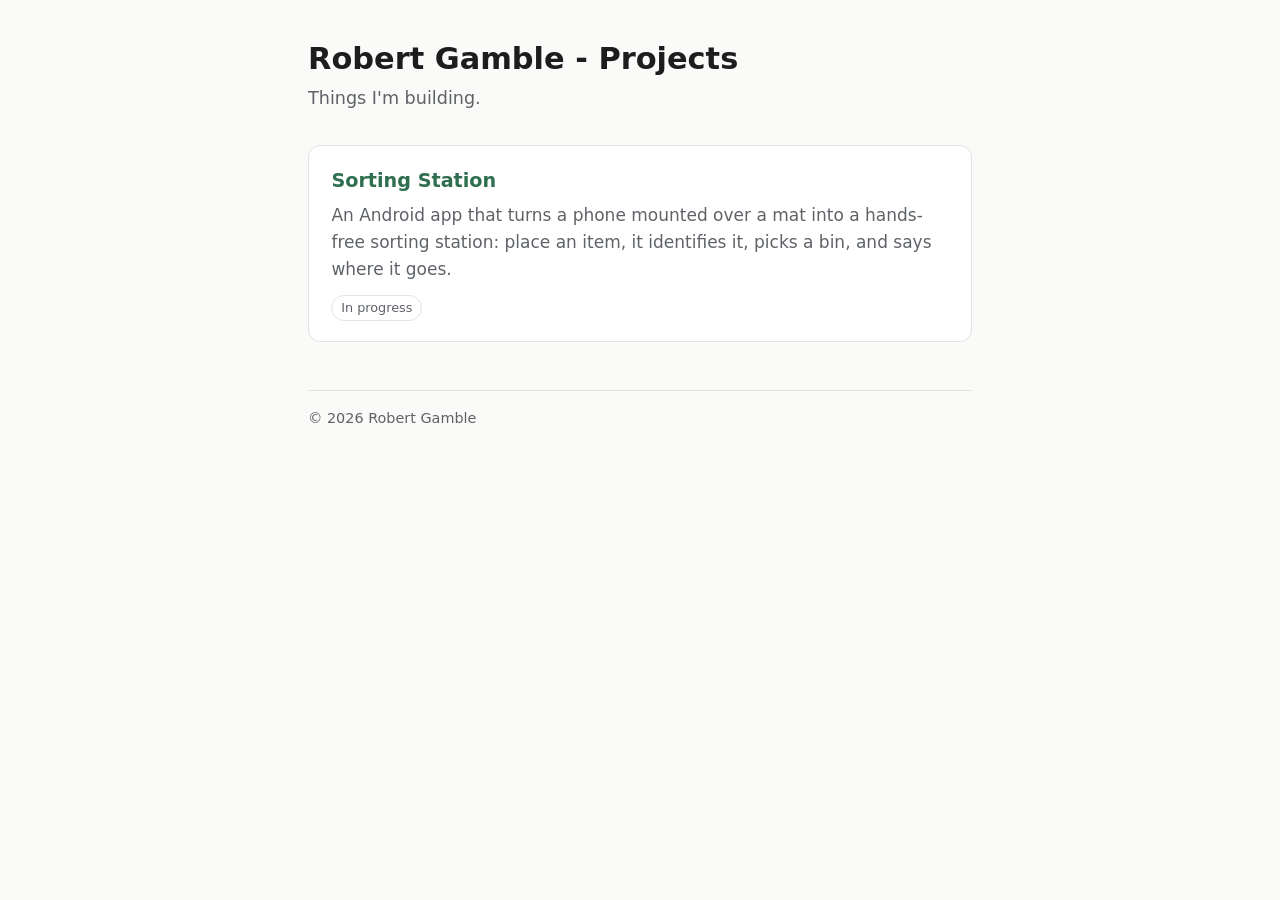
==== index.html @ 46051b4a "Initial project site" ====
<!doctype html>
<html lang="en">
<head>
  <meta charset="utf-8">
  <meta name="viewport" content="width=device-width, initial-scale=1">
  <title>Robert Gamble - Projects</title>
  <meta name="description" content="Things I'm building.">
  <link rel="stylesheet" href="style.css">
</head>
<body>
  <div class="wrap">
    <header>
      <h1>Robert Gamble - Projects</h1>
      <p class="lead">Things I'm building.</p>
    </header>

    <main class="cards">
      <a class="card" href="sorting-station/">
        <h2>Sorting Station</h2>
        <p>An Android app that turns a phone mounted over a mat into a hands-free sorting station: place an item, it identifies it, picks a bin, and says where it goes.</p>
        <span class="badge">In progress</span>
      </a>
    </main>

    <footer>&copy; 2026 Robert Gamble</footer>
  </div>
</body>
</html>
---- style.css ----
*, *::before, *::after { box-sizing: border-box; }
:root {
  --bg: #fafaf8;
  --fg: #1d1d1f;
  --muted: #5f6368;
  --card: #ffffff;
  --border: #e3e3e0;
  --accent: #2f6f4f;
}
@media (prefers-color-scheme: dark) {
  :root {
    --bg: #141414;
    --fg: #ececec;
    --muted: #a0a0a0;
    --card: #1e1e1e;
    --border: #2e2e2e;
    --accent: #7cc49b;
  }
}
html { -webkit-text-size-adjust: 100%; }
body {
  margin: 0;
  background: var(--bg);
  color: var(--fg);
  font: 17px/1.6 system-ui, -apple-system, "Segoe UI", Roboto, Helvetica, Arial, sans-serif;
}
.wrap { max-width: 44rem; margin: 0 auto; padding: 2.5rem 1.25rem 2rem; }
header { margin-bottom: 2rem; }
h1 { font-size: 1.9rem; line-height: 1.25; margin: 0 0 .4rem; }
h2 { font-size: 1.2rem; margin: 2rem 0 .5rem; }
p { margin: 0 0 1rem; }
.lead { color: var(--muted); font-size: 1.1rem; margin: 0; }
a { color: var(--accent); }
.back { display: inline-block; margin-bottom: 1.5rem; text-decoration: none; font-size: .95rem; }
.back:hover { text-decoration: underline; }
.cards { display: grid; gap: 1rem; }
.card {
  display: block;
  padding: 1.25rem 1.4rem;
  background: var(--card);
  border: 1px solid var(--border);
  border-radius: 12px;
  color: inherit;
  text-decoration: none;
  transition: border-color .15s, transform .15s;
}
.card:hover, .card:focus-visible { border-color: var(--accent); transform: translateY(-1px); }
.card h2 { margin: 0 0 .35rem; color: var(--accent); }
.card p { margin: 0; color: var(--muted); }
.badge {
  display: inline-block;
  font-size: .8rem;
  padding: .1rem .55rem;
  border-radius: 999px;
  border: 1px solid var(--border);
  color: var(--muted);
  margin-top: .75rem;
}
ol, ul { padding-left: 1.3rem; margin: 0 0 1rem; }
li { margin-bottom: .35rem; }
footer {
  margin-top: 3rem;
  padding-top: 1rem;
  border-top: 1px solid var(--border);
  color: var(--muted);
  font-size: .9rem;
}
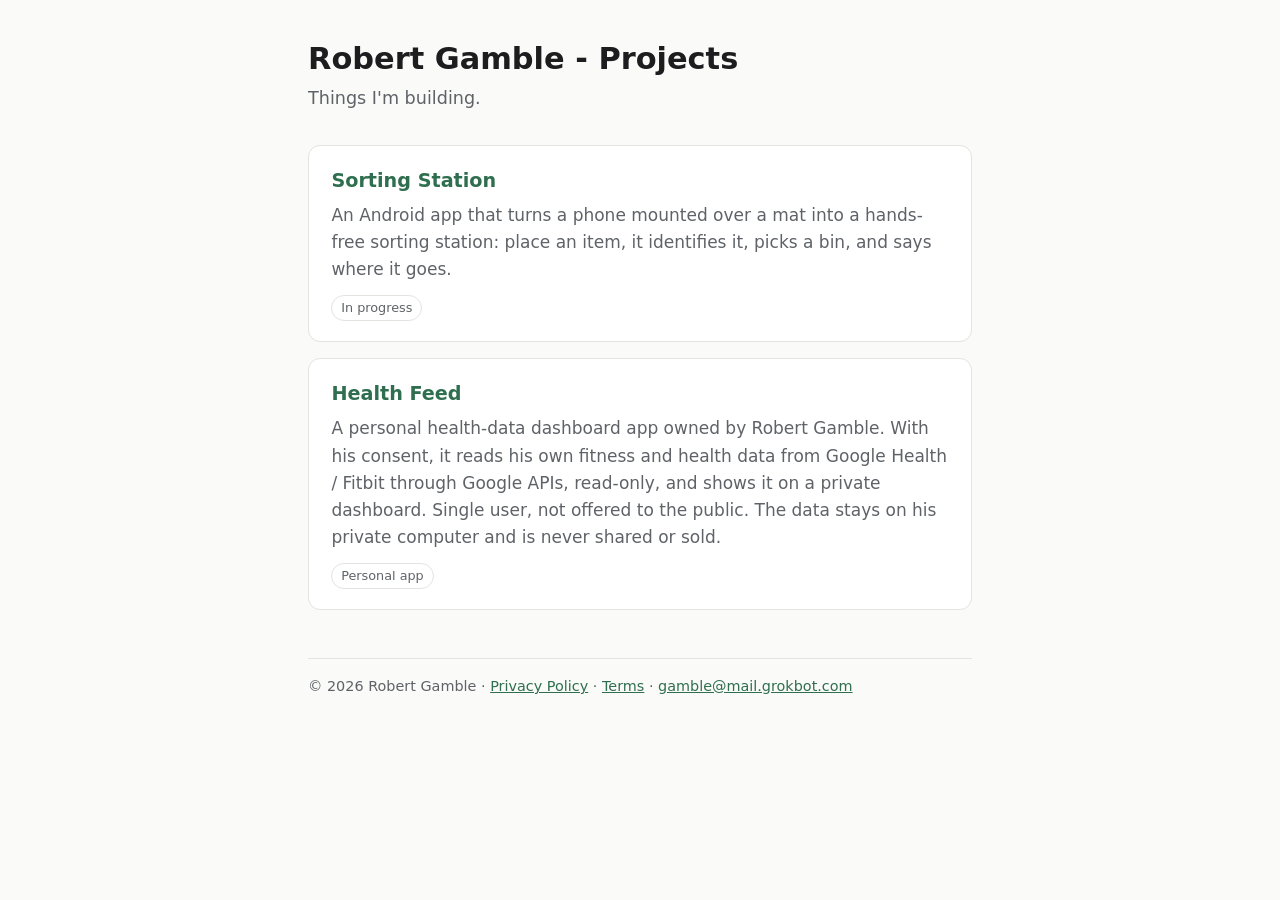
==== commit 74d21e80: "Add Health Feed app description, privacy policy, terms" ====
--- a/index.html
+++ b/index.html
@@ -20,9 +20,14 @@
         <p>An Android app that turns a phone mounted over a mat into a hands-free sorting station: place an item, it identifies it, picks a bin, and says where it goes.</p>
         <span class="badge">In progress</span>
       </a>
+      <a class="card" href="privacy.html">
+        <h2>Health Feed</h2>
+        <p>A personal health-data dashboard app owned by Robert Gamble. With his consent, it reads his own fitness and health data from Google Health / Fitbit through Google APIs, read-only, and shows it on a private dashboard. Single user, not offered to the public. The data stays on his private computer and is never shared or sold.</p>
+        <span class="badge">Personal app</span>
+      </a>
     </main>
 
-    <footer>&copy; 2026 Robert Gamble</footer>
+    <footer>&copy; 2026 Robert Gamble · <a href="privacy.html">Privacy Policy</a> · <a href="terms.html">Terms</a> · <a href="mailto:gamble@mail.grokbot.com">gamble@mail.grokbot.com</a></footer>
   </div>
 </body>
 </html>
